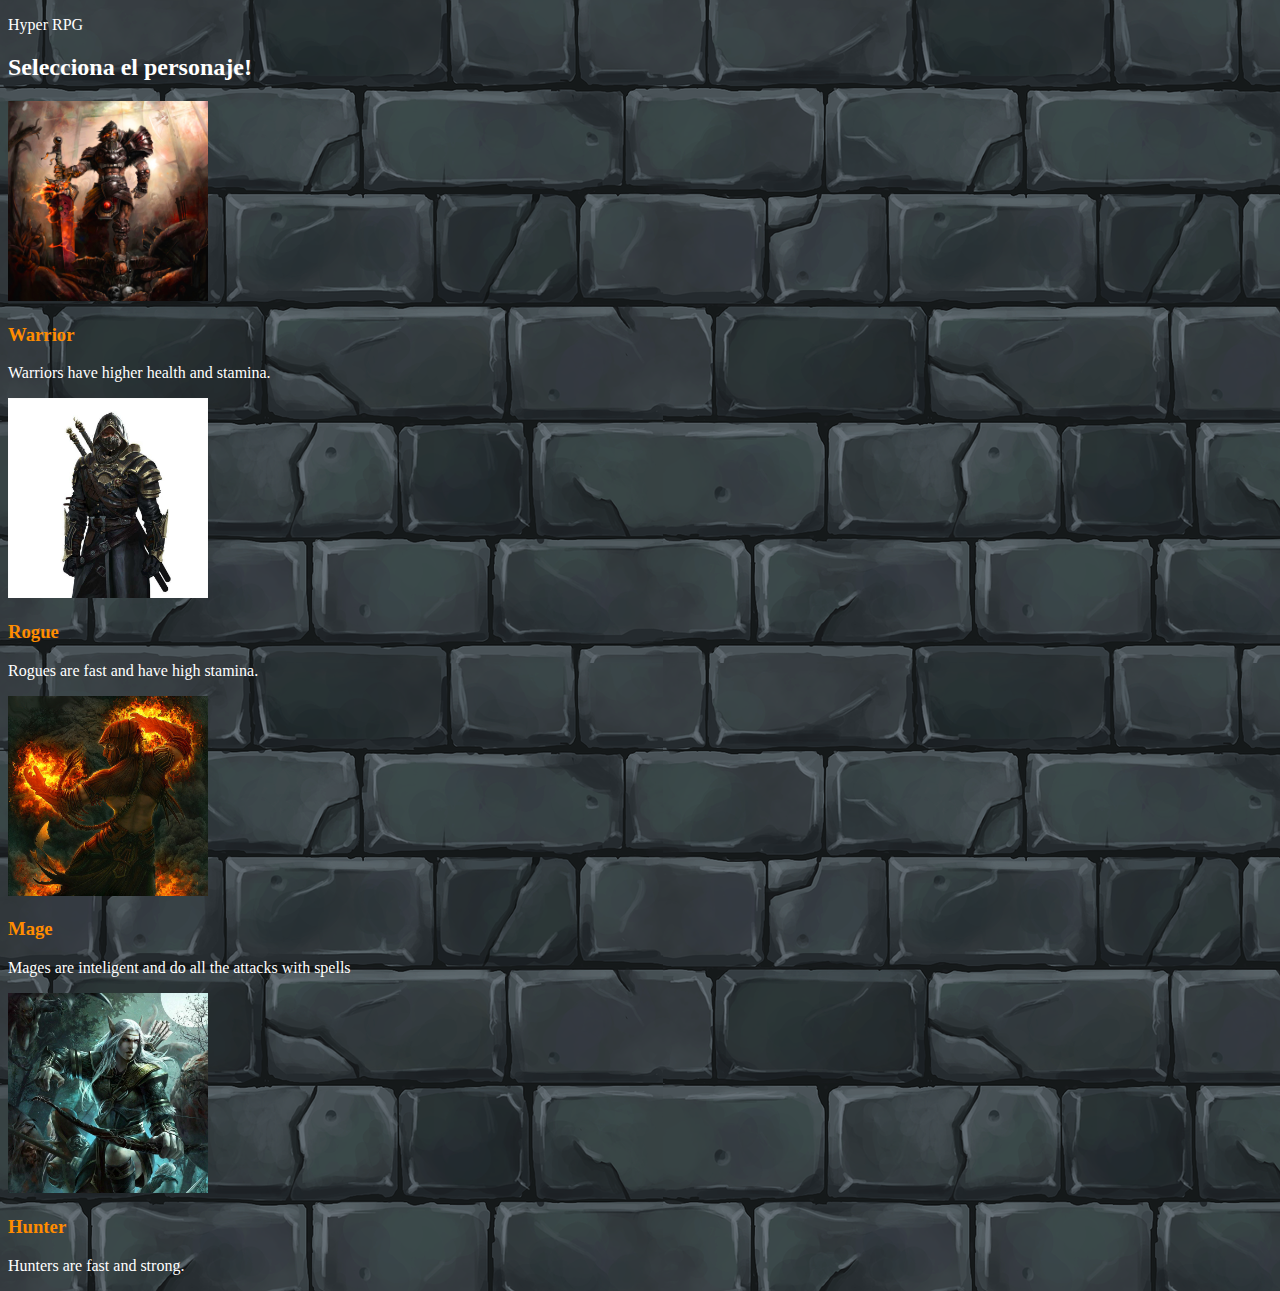
==== Joc.html @ 7b9f2955 "He tret el nini" ====
<!DOCTYPE html>
<html lang="es" dir="ltr">
  <head>
    <meta charset="utf-8">
    <title></title>
    <link rel="stylesheet" href="style.css">
<!-- Aqui estem cridant els 3 javascripts que tinc creats -->
    <script src="js/gamemanager.js"></script>
    <script src="js/player.js"></script>
    <script src="js/enemy.js"></script>
  </head>
<!-- Aqui és on fiquem la musica de fondo (De moment no funciona al chrome) -->
  <audio autoplay>
    <source src="audio/menu.mp3" type="audio/mpeg">
  Your browser does not support the audio element.
  </audio>
<!-- Aixó és la imatge de fondo -->
<body background="img/wall.png">
<!-- Aqui hem creat un contenidor "div" que és diu header on anira tot el text de la part superior -->
    <div class="header">
      <p>Hyper RPG</p>
      <h2>Selecciona el personaje!</h2>
    </div>

    <div class="interface">
<!-- Aqui hem creat un contenidor "div" que és diu interface on anira la part més important del joc -->
          <a href="#" onclick="GameManager.setGameStart('Warrior')">
            <img src="img\warrior.jpg" alt="Warrior">
          </a>
          <div>
              <h3>Warrior</h3>
              <p>Warriors have higher health and stamina.</p>
          </div>

          <a href="#" onclick="GameManager.setGameStart('Rogue')">
              <img src="img\rogue.jpg" alt="Rogue">
          </a>
          <div>
              <h3>Rogue</h3>
              <p>Rogues are fast and have high stamina.</p>
          </div>

          <a href="#" onclick="GameManager.setGameStart('Mage')">
              <img src="img\mage.jpg" alt="Mage">
          </a>
          <div>
              <h3>Mage</h3>
              <p>Mages are inteligent and do all the attacks with spells</p>
          </div>

          <a href="#" onclick="GameManager.setGameStart('Hunter')">
            <img src="img\hunter.jpg" alt="Hunter">
          </a>
          <div>
            <h3>Hunter</h3>
            <p>Hunters are fast and strong.</p>
          </div>
    </div>
    <div class="arena">

    </div>

    <div class="actions">

    </div>
  </body>
</html>
---- style.css ----
img {
  width: 200px;
}
body {
  background-color: black;
  color: white;
}
h3 {
  color: rgb(255,140,0);
}
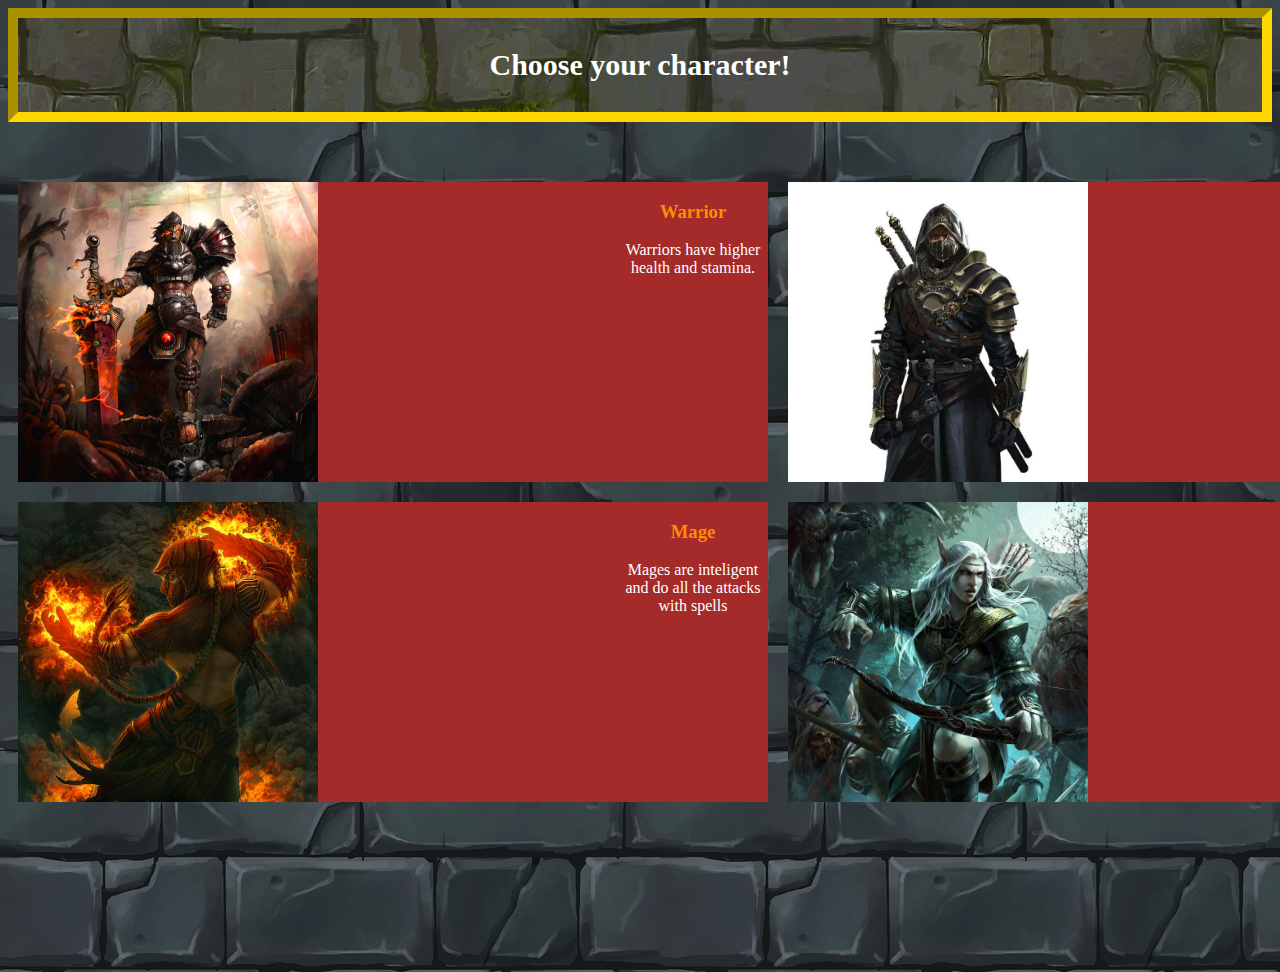
==== commit bb7f1775: "Estructuració i canvi de interfaz" ====
--- a/Joc.html
+++ b/Joc.html
@@ -18,47 +18,49 @@
 <body background="img/wall.png">
 <!-- Aqui hem creat un contenidor "div" que és diu header on anira tot el text de la part superior -->
     <div class="header">
-      <p>Hyper RPG</p>
-      <h2>Selecciona el personaje!</h2>
+      <h3 class="titol">Choose your character!</h3>
+    </div>
+    <div class="interface" id="Player">
+<!-- Aqui hem creat un contenidor "div" que és diu interface on anira la part més important del joc -->
+<!-- cuan carrega pagina posar stats pj i al fer click mostrar botor enter dungeon // posar carrousel -->
+        <div class="Character" onclick="GameManager.setGameStart('Warrior')">
+            <a href="#" >
+              <img src="img\warrior.jpg" alt="Warrior" class="imgCharacter">
+            </a>
+            <div class="textCharacter">
+                <h3 class="titolCharacter">Warrior</h3>
+                <p>Warriors have higher health and stamina.</p>
+            </div>
+        </div>
+        <div class="Character" onclick="GameManager.setGameStart('Rogue')">
+            <a href="#" onclick="GameManager.setGameStart('Rogue')">
+                <img src="img\rogue.jpg" alt="Rogue" class="imgCharacter">
+            </a>
+            <div class="textCharacter">
+                <h3 class="titolCharacter">Rogue</h3>
+                <p>Rogues are fast and have high stamina.</p>
+            </div>
+        </div>
+        <div class="Character" onclick="GameManager.setGameStart('Mage')">
+            <a href="#" onclick="GameManager.setGameStart('Mage')">
+                <img src="img\mage.jpg" alt="Mage" class="imgCharacter">
+            </a>
+            <div class="textCharacter">
+                <h3 class="titolCharacter">Mage</h3>
+                <p>Mages are inteligent and do all the attacks with spells</p>
+            </div>
+        </div>
+        <div class="Character" onclick="GameManager.setGameStart('Hunter')">
+            <a href="#" onclick="GameManager.setGameStart('Hunter')">
+              <img src="img\hunter.jpg" alt="Hunter" class="imgCharacter">
+            </a>
+            <div class="textCharacter">
+              <h3 class="titolCharacter">Hunter</h3>
+              <p>Hunters are fast and strong.</p>
+            </div>
+          </div>
     </div>
 
-    <div class="interface">
-<!-- Aqui hem creat un contenidor "div" que és diu interface on anira la part més important del joc -->
-          <a href="#" onclick="GameManager.setGameStart('Warrior')">
-            <img src="img\warrior.jpg" alt="Warrior">
-          </a>
-          <div>
-              <h3>Warrior</h3>
-              <p>Warriors have higher health and stamina.</p>
-          </div>
-
-          <a href="#" onclick="GameManager.setGameStart('Rogue')">
-              <img src="img\rogue.jpg" alt="Rogue">
-          </a>
-          <div>
-              <h3>Rogue</h3>
-              <p>Rogues are fast and have high stamina.</p>
-          </div>
-
-          <a href="#" onclick="GameManager.setGameStart('Mage')">
-              <img src="img\mage.jpg" alt="Mage">
-          </a>
-          <div>
-              <h3>Mage</h3>
-              <p>Mages are inteligent and do all the attacks with spells</p>
-          </div>
-
-          <a href="#" onclick="GameManager.setGameStart('Hunter')">
-            <img src="img\hunter.jpg" alt="Hunter">
-          </a>
-          <div>
-            <h3>Hunter</h3>
-            <p>Hunters are fast and strong.</p>
-          </div>
-    </div>
-    <div class="arena">
-
-    </div>
 
     <div class="actions">
 
--- a/style.css
+++ b/style.css
@@ -1,10 +1,40 @@
-img {
-  width: 200px;
-}
-body {
+body{
   background-color: black;
   color: white;
 }
-h3 {
-  color: rgb(255,140,0);
+.header{
+  text-align: center;
+  border: gold 10px inset;
+  background-image: url("img/wall1.png");
 }
+.titol{
+  font-size: 30px;
+}
+.interface{
+  width:1600px;
+  height:750px;
+  margin:50px auto;
+}
+    .Character{
+      width:750px;
+      height:300px;
+      float:left;
+      margin:10px;
+      cursor:pointer;
+      background-color:brown;
+    }
+    .Character:hover{
+      background-color:#5867D2;
+    }
+        .imgCharacter{
+          width:300px;
+          float:left;
+        }
+        .titolCharacter{
+          color: rgb(255,140,0);
+        }
+        .textCharacter{
+          width:150px;
+          text-align:center;
+          float:right;
+        }
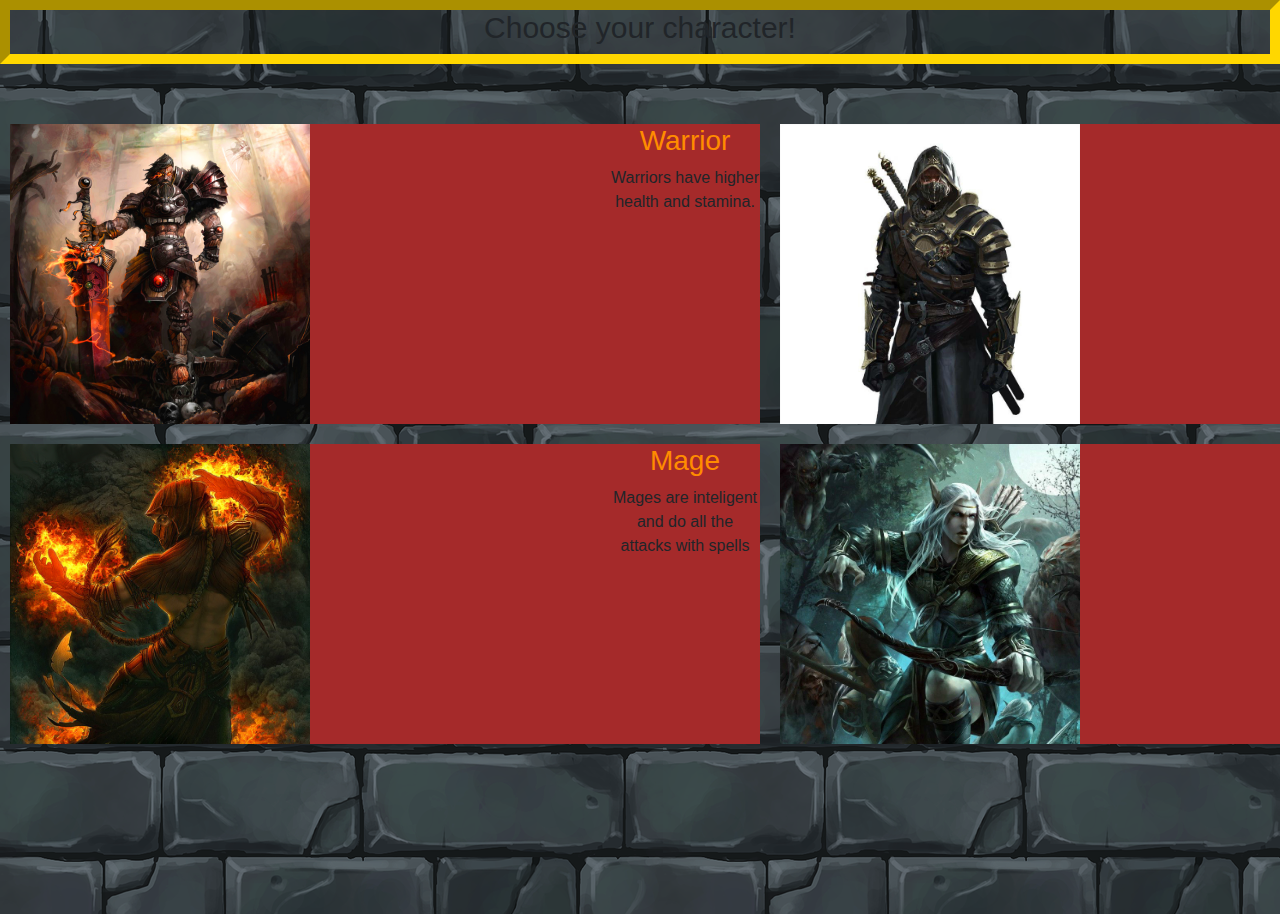
==== commit 3eb24160: "posem bootstrap i carrousel" ====
--- a/Joc.html
+++ b/Joc.html
@@ -3,11 +3,14 @@
   <head>
     <meta charset="utf-8">
     <title></title>
-    <link rel="stylesheet" href="style.css">
-<!-- Aqui estem cridant els 3 javascripts que tinc creats -->
+    <link rel="stylesheet" href="css/style.css">
+    <link rel="stylesheet" href="css/bootstrap.css">
+<!-- Aqui estem cridant els 3 javascripts que tinc creats i al bootstrap (pel carrousel per exemple)-->
     <script src="js/gamemanager.js"></script>
     <script src="js/player.js"></script>
     <script src="js/enemy.js"></script>
+    <script src="js/bootstrap.js"></script>
+
   </head>
 <!-- Aqui és on fiquem la musica de fondo (De moment no funciona al chrome) -->
   <audio autoplay>
--- a/css/style.css
+++ b/css/style.css
@@ -0,0 +1,40 @@
+body{
+  background-color: black;
+  color: white;
+}
+.header{
+  text-align: center;
+  border: gold 10px inset;
+  background-image: url("img/wall1.png");
+}
+.titol{
+  font-size: 30px;
+}
+.interface{
+  width:1600px;
+  height:750px;
+  margin:50px auto;
+}
+    .Character{
+      width:750px;
+      height:300px;
+      float:left;
+      margin:10px;
+      cursor:pointer;
+      background-color:brown;
+    }
+    .Character:hover{
+      background-color:#5867D2;
+    }
+        .imgCharacter{
+          width:300px;
+          float:left;
+        }
+        .titolCharacter{
+          color: rgb(255,140,0);
+        }
+        .textCharacter{
+          width:150px;
+          text-align:center;
+          float:right;
+        }
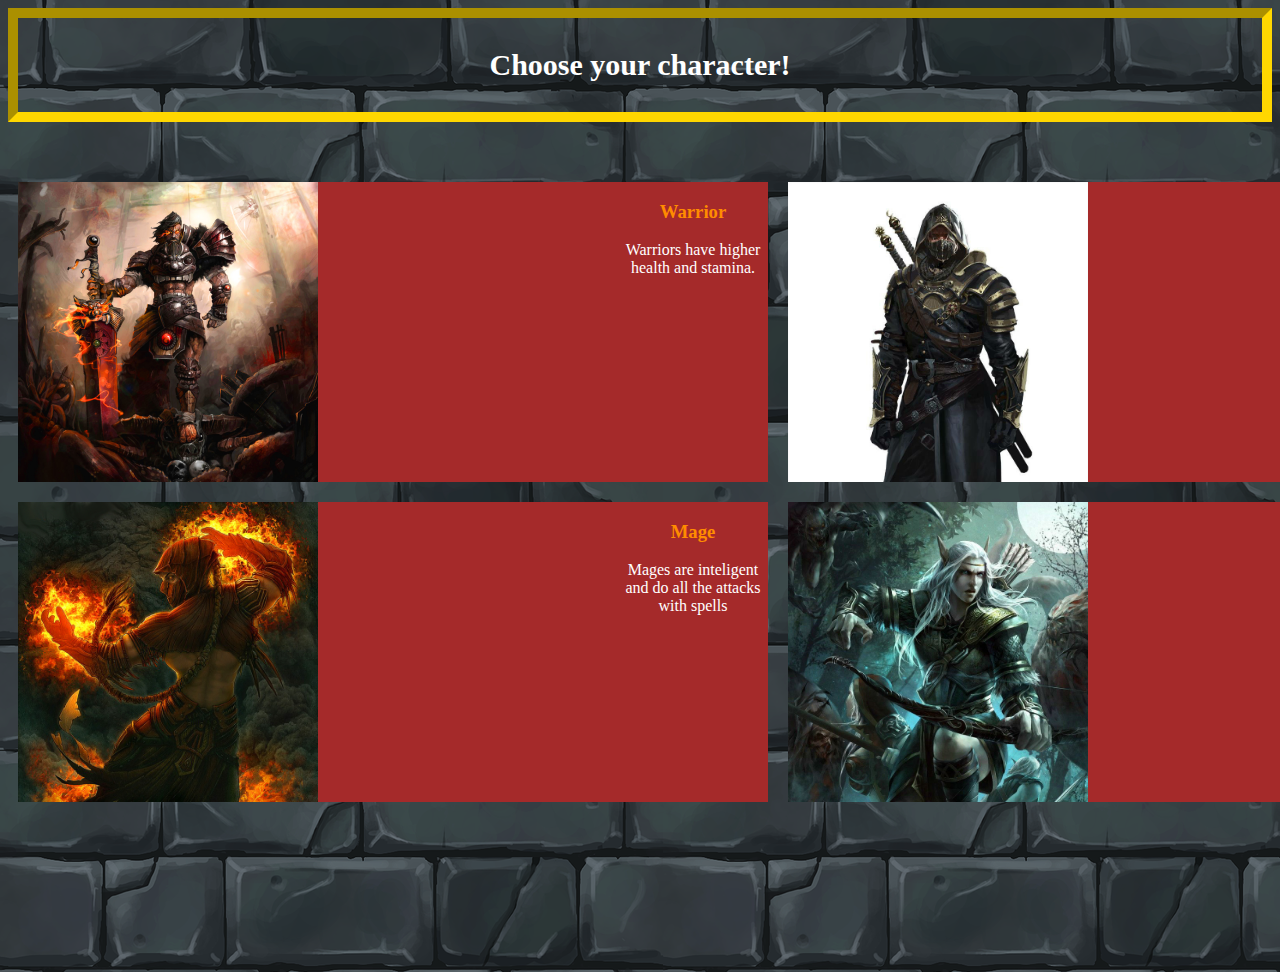
==== commit 67e34b53: "Hem tret el carrusel" ====
--- a/Joc.html
+++ b/Joc.html
@@ -4,12 +4,9 @@
     <meta charset="utf-8">
     <title></title>
     <link rel="stylesheet" href="css/style.css">
-    <link rel="stylesheet" href="css/bootstrap.css">
-<!-- Aqui estem cridant els 3 javascripts que tinc creats i al bootstrap (pel carrousel per exemple)-->
     <script src="js/gamemanager.js"></script>
     <script src="js/player.js"></script>
     <script src="js/enemy.js"></script>
-    <script src="js/bootstrap.js"></script>
 
   </head>
 <!-- Aqui és on fiquem la musica de fondo (De moment no funciona al chrome) -->
@@ -25,7 +22,7 @@
     </div>
     <div class="interface" id="Player">
 <!-- Aqui hem creat un contenidor "div" que és diu interface on anira la part més important del joc -->
-<!-- cuan carrega pagina posar stats pj i al fer click mostrar botor enter dungeon // posar carrousel -->
+<!-- cuan carrega pagina posar stats pj i al fer click mostrar botor enter dungeon  -->
         <div class="Character" onclick="GameManager.setGameStart('Warrior')">
             <a href="#" >
               <img src="img\warrior.jpg" alt="Warrior" class="imgCharacter">
@@ -61,7 +58,7 @@
               <h3 class="titolCharacter">Hunter</h3>
               <p>Hunters are fast and strong.</p>
             </div>
-          </div>
+        </div>
     </div>
 
 
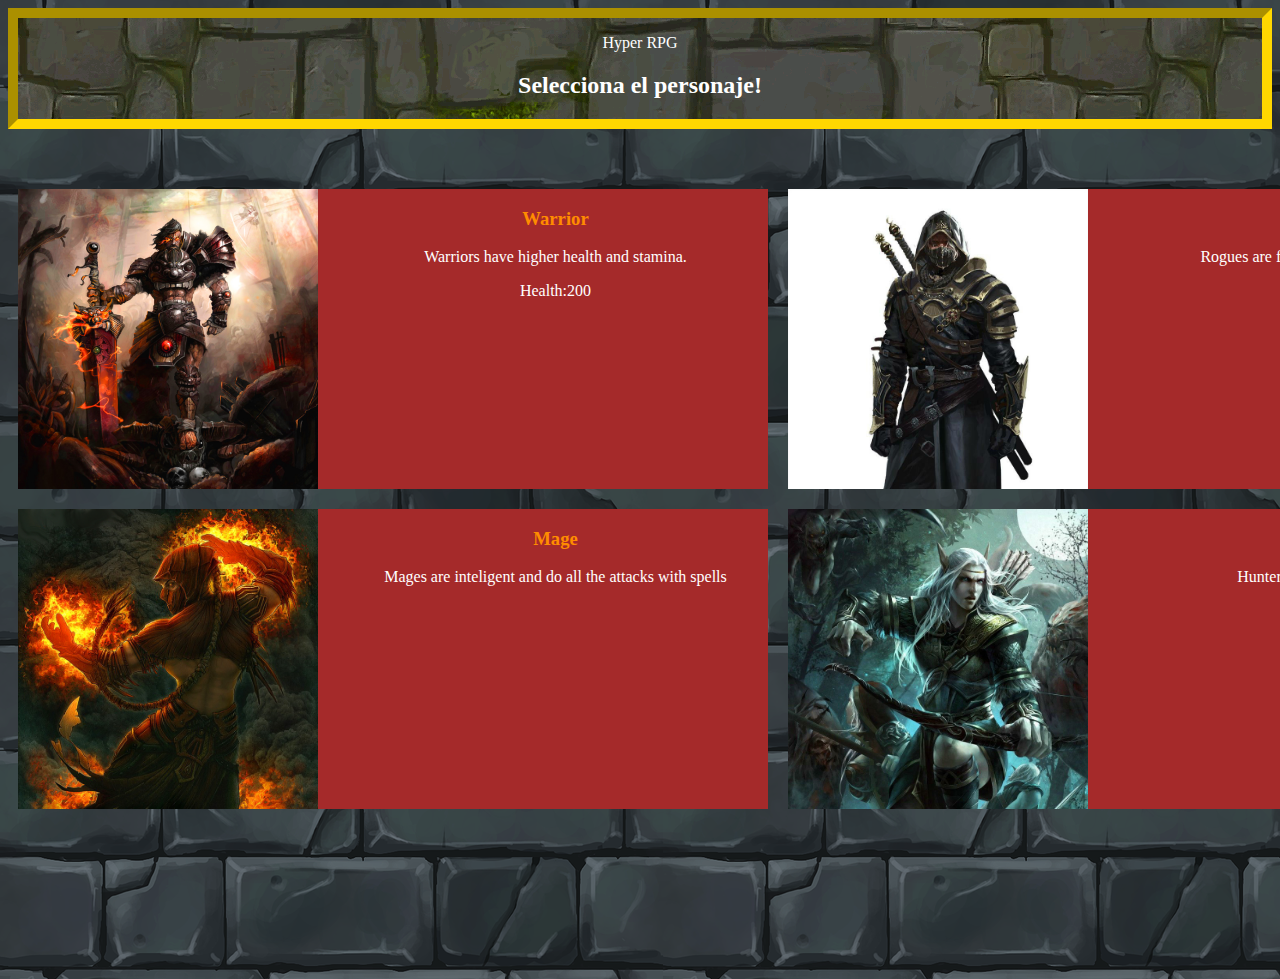
==== commit 59b74567: "Tot Funciona canviant enter dungeon" ====
--- a/Joc.html
+++ b/Joc.html
@@ -3,11 +3,11 @@
   <head>
     <meta charset="utf-8">
     <title></title>
-    <link rel="stylesheet" href="css/style.css">
+    <link rel="stylesheet" href="style.css">
+<!-- Aqui estem cridant els 3 javascripts que tinc creats -->
     <script src="js/gamemanager.js"></script>
     <script src="js/player.js"></script>
     <script src="js/enemy.js"></script>
-
   </head>
 <!-- Aqui és on fiquem la musica de fondo (De moment no funciona al chrome) -->
   <audio autoplay>
@@ -18,49 +18,46 @@
 <body background="img/wall.png">
 <!-- Aqui hem creat un contenidor "div" que és diu header on anira tot el text de la part superior -->
     <div class="header">
-      <h3 class="titol">Choose your character!</h3>
-    </div>
-    <div class="interface" id="Player">
-<!-- Aqui hem creat un contenidor "div" que és diu interface on anira la part més important del joc -->
-<!-- cuan carrega pagina posar stats pj i al fer click mostrar botor enter dungeon  -->
-        <div class="Character" onclick="GameManager.setGameStart('Warrior')">
-            <a href="#" >
-              <img src="img\warrior.jpg" alt="Warrior" class="imgCharacter">
-            </a>
-            <div class="textCharacter">
-                <h3 class="titolCharacter">Warrior</h3>
-                <p>Warriors have higher health and stamina.</p>
-            </div>
-        </div>
-        <div class="Character" onclick="GameManager.setGameStart('Rogue')">
-            <a href="#" onclick="GameManager.setGameStart('Rogue')">
-                <img src="img\rogue.jpg" alt="Rogue" class="imgCharacter">
-            </a>
-            <div class="textCharacter">
-                <h3 class="titolCharacter">Rogue</h3>
-                <p>Rogues are fast and have high stamina.</p>
-            </div>
-        </div>
-        <div class="Character" onclick="GameManager.setGameStart('Mage')">
-            <a href="#" onclick="GameManager.setGameStart('Mage')">
-                <img src="img\mage.jpg" alt="Mage" class="imgCharacter">
-            </a>
-            <div class="textCharacter">
-                <h3 class="titolCharacter">Mage</h3>
-                <p>Mages are inteligent and do all the attacks with spells</p>
-            </div>
-        </div>
-        <div class="Character" onclick="GameManager.setGameStart('Hunter')">
-            <a href="#" onclick="GameManager.setGameStart('Hunter')">
-              <img src="img\hunter.jpg" alt="Hunter" class="imgCharacter">
-            </a>
-            <div class="textCharacter">
-              <h3 class="titolCharacter">Hunter</h3>
-              <p>Hunters are fast and strong.</p>
-            </div>
-        </div>
+      <p>Hyper RPG</p>
+      <h2>Selecciona el personaje!</h2>
     </div>
 
+    <div class="interface">
+<!-- Aqui hem creat un contenidor "div" que és diu interface on anira la part més important del joc -->
+          <div class="Character" onclick="GameManager.setGameStart('Warrior')">
+              <img src="img\warrior.jpg" alt="Warrior" class="imgCharacter">
+              <div class="textCharacter">
+                  <h3 class="titolCharacter">Warrior</h3>
+                  <p>Warriors have higher health and stamina.</p>
+                  <p>Health:200</p>
+              </div>
+          </div>
+          <div class="Character" onclick="GameManager.setGameStart('Rogue')">
+              <img src="img\rogue.jpg" alt="Rogue" class="imgCharacter">
+              <div class="textCharacter">
+                  <h3 class="titolCharacter">Rogue</h3>
+                  <p>Rogues are fast and have high stamina.</p>
+              </div>
+          </div>
+          <div class="Character" onclick="GameManager.setGameStart('Mage')">
+              <img src="img\mage.jpg" alt="Mage" class="imgCharacter">
+              <div class="textCharacter">
+                  <h3 class="titolCharacter">Mage</h3>
+                  <p>Mages are inteligent and do all the attacks with spells</p>
+              </div>
+          </div>
+          <div class="Character" onclick="GameManager.setGameStart('Hunter')">
+              <img src="img\hunter.jpg" alt="Hunter" class="imgCharacter">
+              <div class="textCharacter">
+                <h3 class="titolCharacter">Hunter</h3>
+                <p>Hunters are fast and strong.</p>
+              </div>
+          </div>
+          </div>
+    </div>
+    <div class="arena">
+
+    </div>
 
     <div class="actions">
 
--- a/style.css
+++ b/style.css
@@ -0,0 +1,48 @@
+body{
+  background-color: black;
+  color: white;
+}
+.header{
+  text-align: center;
+  border: gold 10px inset;
+  background-image: url("img/wall1.png");
+}
+.titol{
+  font-size: 30px;
+}
+.interface{
+  width:1600px;
+  height:750px;
+  margin:50px auto;
+}
+    .Character{
+      width:750px;
+      height:300px;
+      float:left;
+      margin:10px;
+      cursor:pointer;
+      background-color:brown;
+    }
+    .Character:hover{
+      background-color:#5867D2;
+    }
+        .imgCharacter{
+          width:300px;
+
+        }
+        .titolCharacter{
+          color: rgb(255,140,0);
+        }
+        .textCharacter{
+               width:425px;
+               text-align:center;
+               float:right;
+             }
+ .Characterv2{
+   width:1400px;
+   height:300px;
+   float:left;
+   margin:10px;
+   cursor:pointer;
+   background-color:brown;
+ }
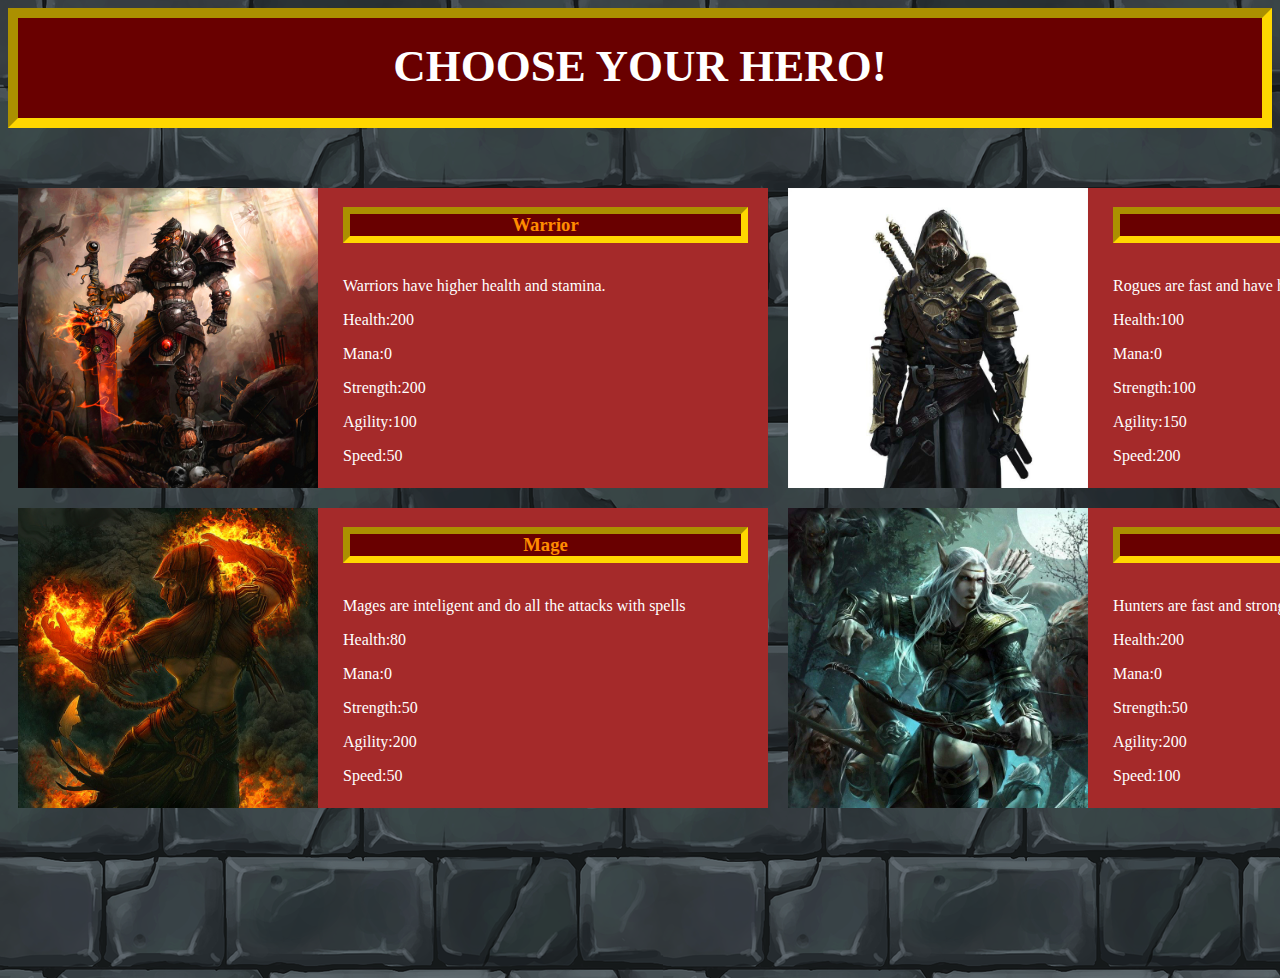
==== commit bf028a8c: "He modificat eldiseny dels textos, botons,etc." ====
--- a/Joc.html
+++ b/Joc.html
@@ -18,8 +18,7 @@
 <body background="img/wall.png">
 <!-- Aqui hem creat un contenidor "div" que és diu header on anira tot el text de la part superior -->
     <div class="header">
-      <p>Hyper RPG</p>
-      <h2>Selecciona el personaje!</h2>
+      <h2 class="headerText">CHOOSE YOUR HERO!</h2>
     </div>
 
     <div class="interface">
@@ -28,29 +27,56 @@
               <img src="img\warrior.jpg" alt="Warrior" class="imgCharacter">
               <div class="textCharacter">
                   <h3 class="titolCharacter">Warrior</h3>
-                  <p>Warriors have higher health and stamina.</p>
-                  <p>Health:200</p>
+                      <div class="textDescripcio">
+                          <p>Warriors have higher health and stamina.</p>
+                          <p>Health:200</p>
+                          <p>Mana:0</p>
+                          <p>Strength:200</p>
+                          <p>Agility:100</p>
+                          <p>Speed:50</p>
+                      </div>      
               </div>
           </div>
           <div class="Character" onclick="GameManager.setGameStart('Rogue')">
               <img src="img\rogue.jpg" alt="Rogue" class="imgCharacter">
               <div class="textCharacter">
                   <h3 class="titolCharacter">Rogue</h3>
-                  <p>Rogues are fast and have high stamina.</p>
+                      <div class="textDescripcio">
+                          <p>Rogues are fast and have high stamina.</p>
+                          <p>Health:100</p>
+                          <p>Mana:0</p>
+                          <p>Strength:100</p>
+                          <p>Agility:150</p>
+                          <p>Speed:200</p>
+                      </div>  
               </div>
           </div>
           <div class="Character" onclick="GameManager.setGameStart('Mage')">
               <img src="img\mage.jpg" alt="Mage" class="imgCharacter">
               <div class="textCharacter">
                   <h3 class="titolCharacter">Mage</h3>
-                  <p>Mages are inteligent and do all the attacks with spells</p>
+                      <div class="textDescripcio">
+                          <p>Mages are inteligent and do all the attacks with spells</p>
+                          <p>Health:80</p>
+                          <p>Mana:0</p>
+                          <p>Strength:50</p>
+                          <p>Agility:200</p>
+                          <p>Speed:50</p>
+                      </div>         
               </div>
           </div>
           <div class="Character" onclick="GameManager.setGameStart('Hunter')">
               <img src="img\hunter.jpg" alt="Hunter" class="imgCharacter">
               <div class="textCharacter">
                 <h3 class="titolCharacter">Hunter</h3>
-                <p>Hunters are fast and strong.</p>
+                       <div class="textDescripcio">
+                          <p>Hunters are fast and strong.</p>
+                          <p>Health:200</p>
+                          <p>Mana:0</p>
+                          <p>Strength:50</p>
+                          <p>Agility:200</p>
+                          <p>Speed:100</p>
+                      </div>  
               </div>
           </div>
           </div>
--- a/style.css
+++ b/style.css
@@ -5,8 +5,13 @@
 .header{
   text-align: center;
   border: gold 10px inset;
-  background-image: url("img/wall1.png");
+  background-color: #690000;
+  font-size: 30px;
+  height: 100px;
 }
+    .headerText{
+        margin-top: 22px;
+    }
 .titol{
   font-size: 30px;
 }
@@ -32,17 +37,55 @@
         }
         .titolCharacter{
           color: rgb(255,140,0);
+          text-align: center;
+          border: gold 7px inset;
+          background-color: #690000;
+          margin-right: 20px;
         }
         .textCharacter{
                width:425px;
-               text-align:center;
                float:right;
              }
+.textDescripcio{
+    float: left
+}
  .Characterv2{
    width:1400px;
-   height:300px;
-   float:left;
-   margin:10px;
+   height:750px;
+   margin:auto;
    cursor:pointer;
    background-color:brown;
  }
+     .imgCharacterv2{
+       width: 750px;
+
+     }
+     .titolCharacterv2{
+       color: rgb(255,140,0);
+       text-align: center;
+       border: gold 7px inset;
+       margin-right: 20px;
+       background-color: #690000;
+     }
+     .textCharacterv2{
+            height: 750px;
+            font-size: 30px;
+            float: right;
+          }
+.taskHeader{
+    margin-top: 22px;
+}
+.btn-prefight{
+    width: 700px;
+    height: 50px;
+    border: gold 7px inset;
+    background-color: #690000;
+    font-size: 30px;
+    color: white;
+    text-align: center;
+    margin-right: 375px;
+
+}
+    .btn-prefight:hover{
+        background-color:#5867D2;
+    }
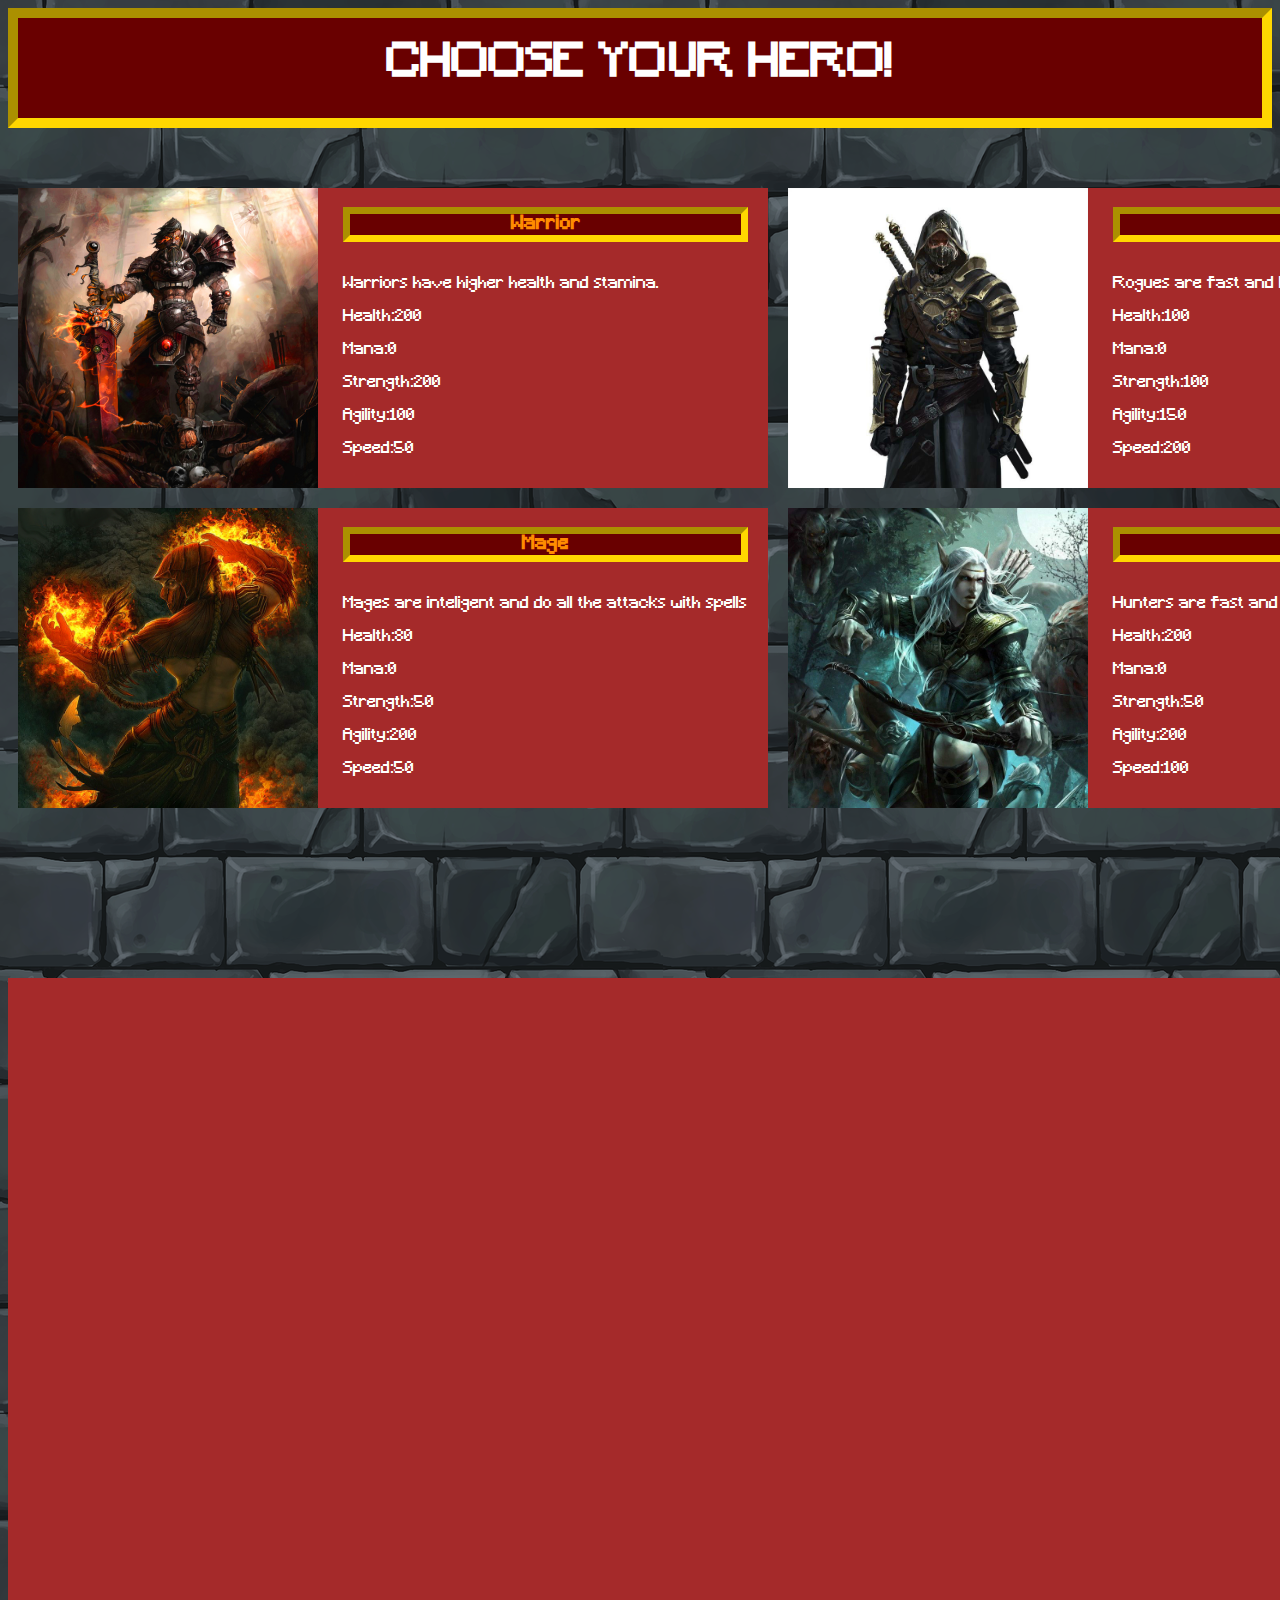
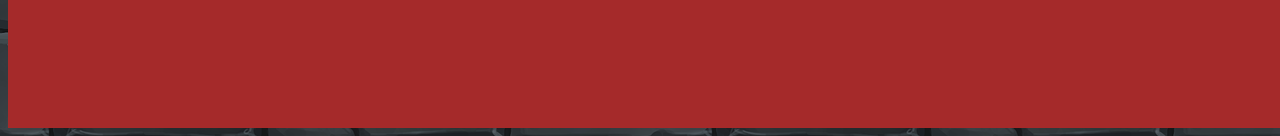
==== commit fe8dbf7e: "Afegit el enemic" ====
--- a/Joc.html
+++ b/Joc.html
@@ -88,5 +88,8 @@
     <div class="actions">
 
     </div>
+    <div id="enemic">
+    
+    </div>
   </body>
 </html>
--- a/style.css
+++ b/style.css
@@ -1,3 +1,11 @@
+@charset "utf-8";
+        @font-face{
+            font-family:"minecraft";
+            src:url('Minecraft.ttf');
+        }
+html{
+    font-family:"minecraft";
+}
 body{
   background-color: black;
   color: white;
@@ -58,19 +66,23 @@
  }
      .imgCharacterv2{
        width: 750px;
-
+       float: left;
      }
      .titolCharacterv2{
+       width: 80%;
+       margin: 5% auto;
        color: rgb(255,140,0);
        text-align: center;
        border: gold 7px inset;
-       margin-right: 20px;
        background-color: #690000;
      }
      .textCharacterv2{
             height: 750px;
             font-size: 30px;
+            text-align: left;
             float: right;
+            width: 650px;
+            margin: auto;
           }
 .taskHeader{
     margin-top: 22px;
@@ -83,9 +95,36 @@
     font-size: 30px;
     color: white;
     text-align: center;
-    margin-right: 375px;
-
 }
     .btn-prefight:hover{
-        background-color:#5867D2;
+        background-color: #5867D2;
     }
+
+#enemic{
+     width:1400px;
+   height:750px;
+   margin:auto;
+   cursor:pointer;
+   background-color:brown;
+}
+    .imgEnemy{
+        width: 750px;
+        float: left;
+    }
+    .titolEnemy{
+        width: 80%;
+           margin: 5% auto;
+           color: rgb(255,140,0);
+           text-align: center;
+           border: gold 7px inset;
+           background-color: #690000;
+           font-size: 30px;
+    }
+    .textEnemy{
+            height: 750px;
+                font-size: 30px;
+                text-align: left;
+                float: right;
+                width: 650px;
+                margin: auto;
+    }
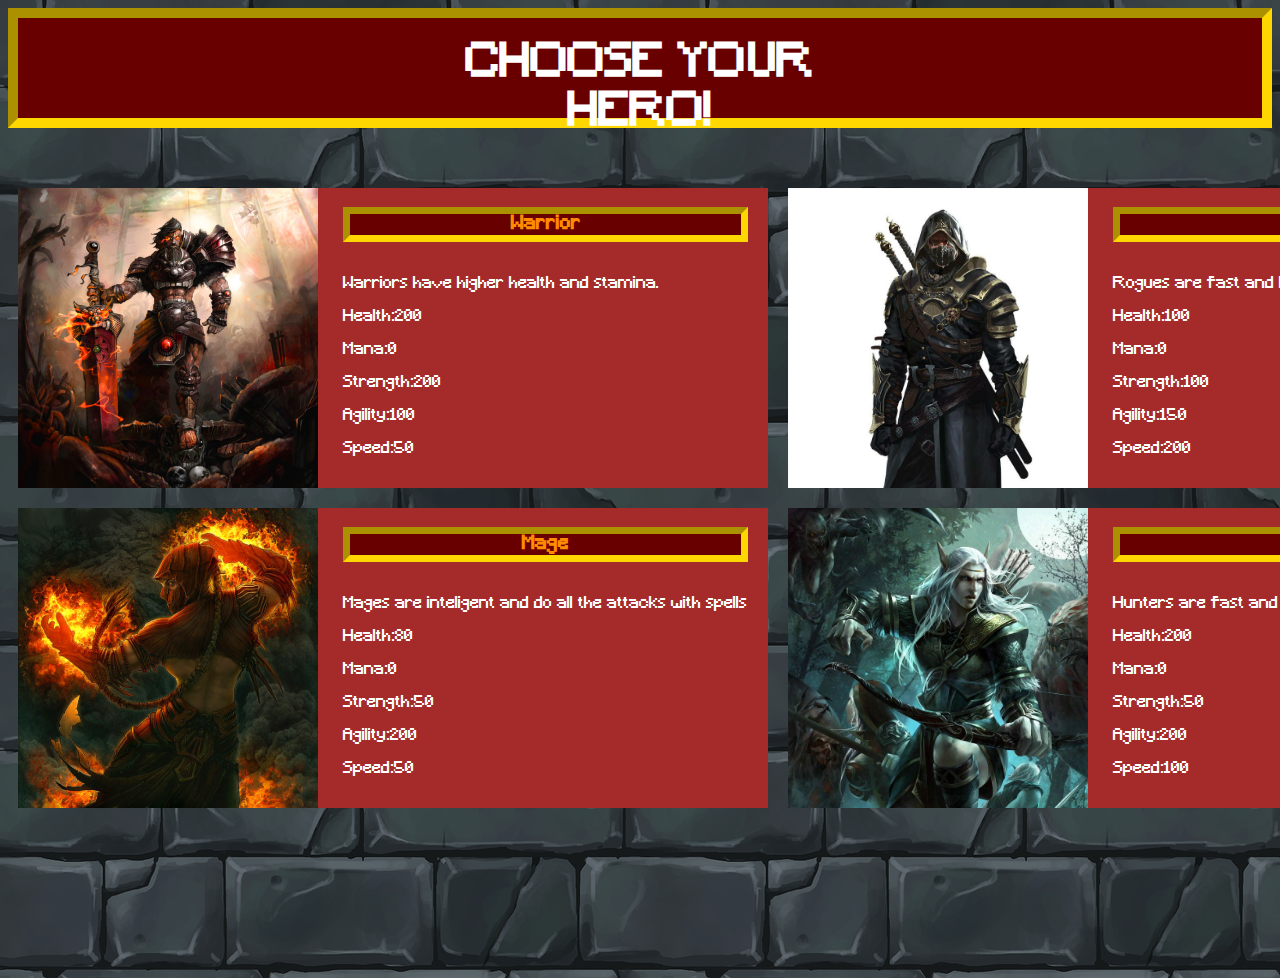
==== commit e5a7d7cd: "Modificació general" ====
--- a/Joc.html
+++ b/Joc.html
@@ -1,24 +1,34 @@
-<!DOCTYPE html>
 <html lang="es" dir="ltr">
   <head>
     <meta charset="utf-8">
+    <!-- això és el que surt com a nom de pestanya (ara surt la ruta del fitxer) -->
     <title></title>
-    <link rel="stylesheet" href="style.css">
+    <link rel="stylesheet" href="css/style.css">
 <!-- Aqui estem cridant els 3 javascripts que tinc creats -->
-    <script src="js/gamemanager.js"></script>
-    <script src="js/player.js"></script>
-    <script src="js/enemy.js"></script>
+    <script type="text/javascript" src="js/gamemanager.js"></script>
+    <script type="text/javascript" src="js/player.js"></script>
+    <script type="text/javascript" src="js/enemy.js"></script>
+    <script type="text/javascript" src="js/funcions.js"></script>
+    <script src="http://ajax.googleapis.com/ajax/libs/jquery/1.7.1/jquery.min.js" type="text/javascript"></script>
+
   </head>
 <!-- Aqui és on fiquem la musica de fondo (De moment no funciona al chrome) -->
   <audio autoplay>
-    <source src="audio/menu.mp3" type="audio/mpeg">
+    <source src="audio/menu.mp3" type="audio/mpeg" id="controlAudio">
   Your browser does not support the audio element.
   </audio>
 <!-- Aixó és la imatge de fondo -->
 <body background="img/wall.png">
 <!-- Aqui hem creat un contenidor "div" que és diu header on anira tot el text de la part superior -->
     <div class="header">
-      <h2 class="headerText">CHOOSE YOUR HERO!</h2>
+      <div class="colHeader"></div>
+      <div class="colHeader">
+          <h2 class="headerText">CHOOSE YOUR HERO!</h2>
+      </div>
+      <div class="colHeader">
+        <!--  <img src="img/speakoff.png" alt="mute" class="controlAudio" > -->
+      </div>
+
     </div>
 
     <div class="interface">
@@ -34,7 +44,7 @@
                           <p>Strength:200</p>
                           <p>Agility:100</p>
                           <p>Speed:50</p>
-                      </div>      
+                      </div>
               </div>
           </div>
           <div class="Character" onclick="GameManager.setGameStart('Rogue')">
@@ -48,7 +58,7 @@
                           <p>Strength:100</p>
                           <p>Agility:150</p>
                           <p>Speed:200</p>
-                      </div>  
+                      </div>
               </div>
           </div>
           <div class="Character" onclick="GameManager.setGameStart('Mage')">
@@ -62,7 +72,7 @@
                           <p>Strength:50</p>
                           <p>Agility:200</p>
                           <p>Speed:50</p>
-                      </div>         
+                      </div>
               </div>
           </div>
           <div class="Character" onclick="GameManager.setGameStart('Hunter')">
@@ -76,20 +86,21 @@
                           <p>Strength:50</p>
                           <p>Agility:200</p>
                           <p>Speed:100</p>
-                      </div>  
+                      </div>
               </div>
           </div>
           </div>
     </div>
+    <!--
     <div class="arena">
-
     </div>
-
     <div class="actions">
-
     </div>
-    <div id="enemic">
-    
+  -->
+    <div id="enemic" class="interface interfaceEnemic">
     </div>
+    <footer>
+      <!-- <div>Icons made by <a href="https://www.freepik.com/" title="Freepik">Freepik</a> from <a href="https://www.flaticon.com/" 			    title="Flaticon">www.flaticon.com</a> is licensed by <a href="http://creativecommons.org/licenses/by/3.0/" 			    title="Creative Commons BY 3.0" target="_blank">CC 3.0 BY</a></div> -->
+    </footer>
   </body>
 </html>
--- a/css/style.css
+++ b/css/style.css
@@ -0,0 +1,178 @@
+/*
+=========================================
+                CONFIGURACIÓ INICIAL
+=========================================
+*/
+@charset "utf-8";
+        @font-face{
+            font-family:"minecraft";
+            src:url('Minecraft.ttf');
+        }
+html{
+    font-family:"minecraft";
+}
+body{
+  background-color: black;
+  color: white;
+}
+.header{
+  text-align: center;
+  border: gold 10px inset;
+  background-color: #690000;
+  font-size: 30px;
+  height: 100px;
+}
+    .colHeader{
+        width:33%;
+        margin:0 auto;
+    }
+    .headerText{
+        margin-top: 22px;
+    }
+    .controlAudio{
+        float: right;
+        width: 100px;
+        height: 100px;
+
+    }
+
+.titol{
+  font-size: 30px;
+}
+/*
+=========================================
+                PERSONATGE
+=========================================
+*/
+.interface{
+  width:1600px;
+  height:750px;
+  margin:50px auto;
+}
+    .Character{
+      width:750px;
+      height:300px;
+      float:left;
+      margin:10px;
+      cursor:pointer;
+      background-color:brown;
+    }
+    .Character:hover{
+      background-color:#5867D2;
+    }
+        .imgCharacter{
+          width:300px;
+
+        }
+        .titolCharacter{
+          color: rgb(255,140,0);
+          text-align: center;
+          border: gold 7px inset;
+          background-color: #690000;
+          margin-right: 20px;
+        }
+        .textCharacter{
+               width:425px;
+               float:right;
+             }
+.textDescripcio{
+    float: left
+}
+/*
+=========================================
+                PERSONATGE V2
+=========================================
+*/
+    .Characterv2{
+     width:1400px;
+     height:750px;
+     margin:auto;
+     cursor:pointer;
+     background-color:brown;
+    }
+         .imgCharacterv2{
+           width: 750px;
+           float: left;
+         }
+         .titolCharacterv2{
+           width: 80%;
+           margin: 5% auto;
+           color: rgb(255,140,0);
+           text-align: center;
+           border: gold 7px inset;
+           background-color: #690000;
+         }
+         .textCharacterv2{
+            height: 750px;
+            font-size: 30px;
+            text-align: left;
+            float: right;
+            width: 650px;
+            margin: auto;
+         }
+         .attrCharacterv2{
+             padding-left: 10%;
+         }
+/*
+=========================================
+                ENEMIC
+=========================================
+*/
+    .interfaceEnemic{
+       display:none;
+    }
+    .Enemyv2{
+       width:1400px;
+       height:750px;
+       margin:auto;
+       background-color:brown;
+
+    }
+    .imgEnemy{
+        width: 750px;
+        float: left;
+    }
+    .titolEnemy{
+       width: 80%;
+       margin: 5% auto;
+       color: rgb(255,140,0);
+       text-align: center;
+       border: gold 7px inset;
+       background-color: #690000;
+       font-size: 30px;
+    }
+    .textEnemy{
+      height: 750px;
+      font-size: 30px;
+      text-align: left;
+      float: right;
+      width: 650px;
+      margin: auto;
+    }
+    .attrEnemyv2{
+        float: right;
+        padding-right: 10%;
+    }
+    /*
+    =========================================
+                   ALTRES
+    =========================================
+    */
+    .taskHeader{
+        margin-top: 22px;
+    }
+    .btn-prefight{
+        width: 90%;
+        height: 50px;
+        border: gold 7px inset;
+        background-color: #690000;
+        font-size: 30px;
+        color: white;
+        text-align: center;
+        font-family: minecraft;
+        cursor: pointer;
+        margin-top: 40%;
+    }
+    .btn-prefight:hover{
+        background-color: #5867D2;
+    }
